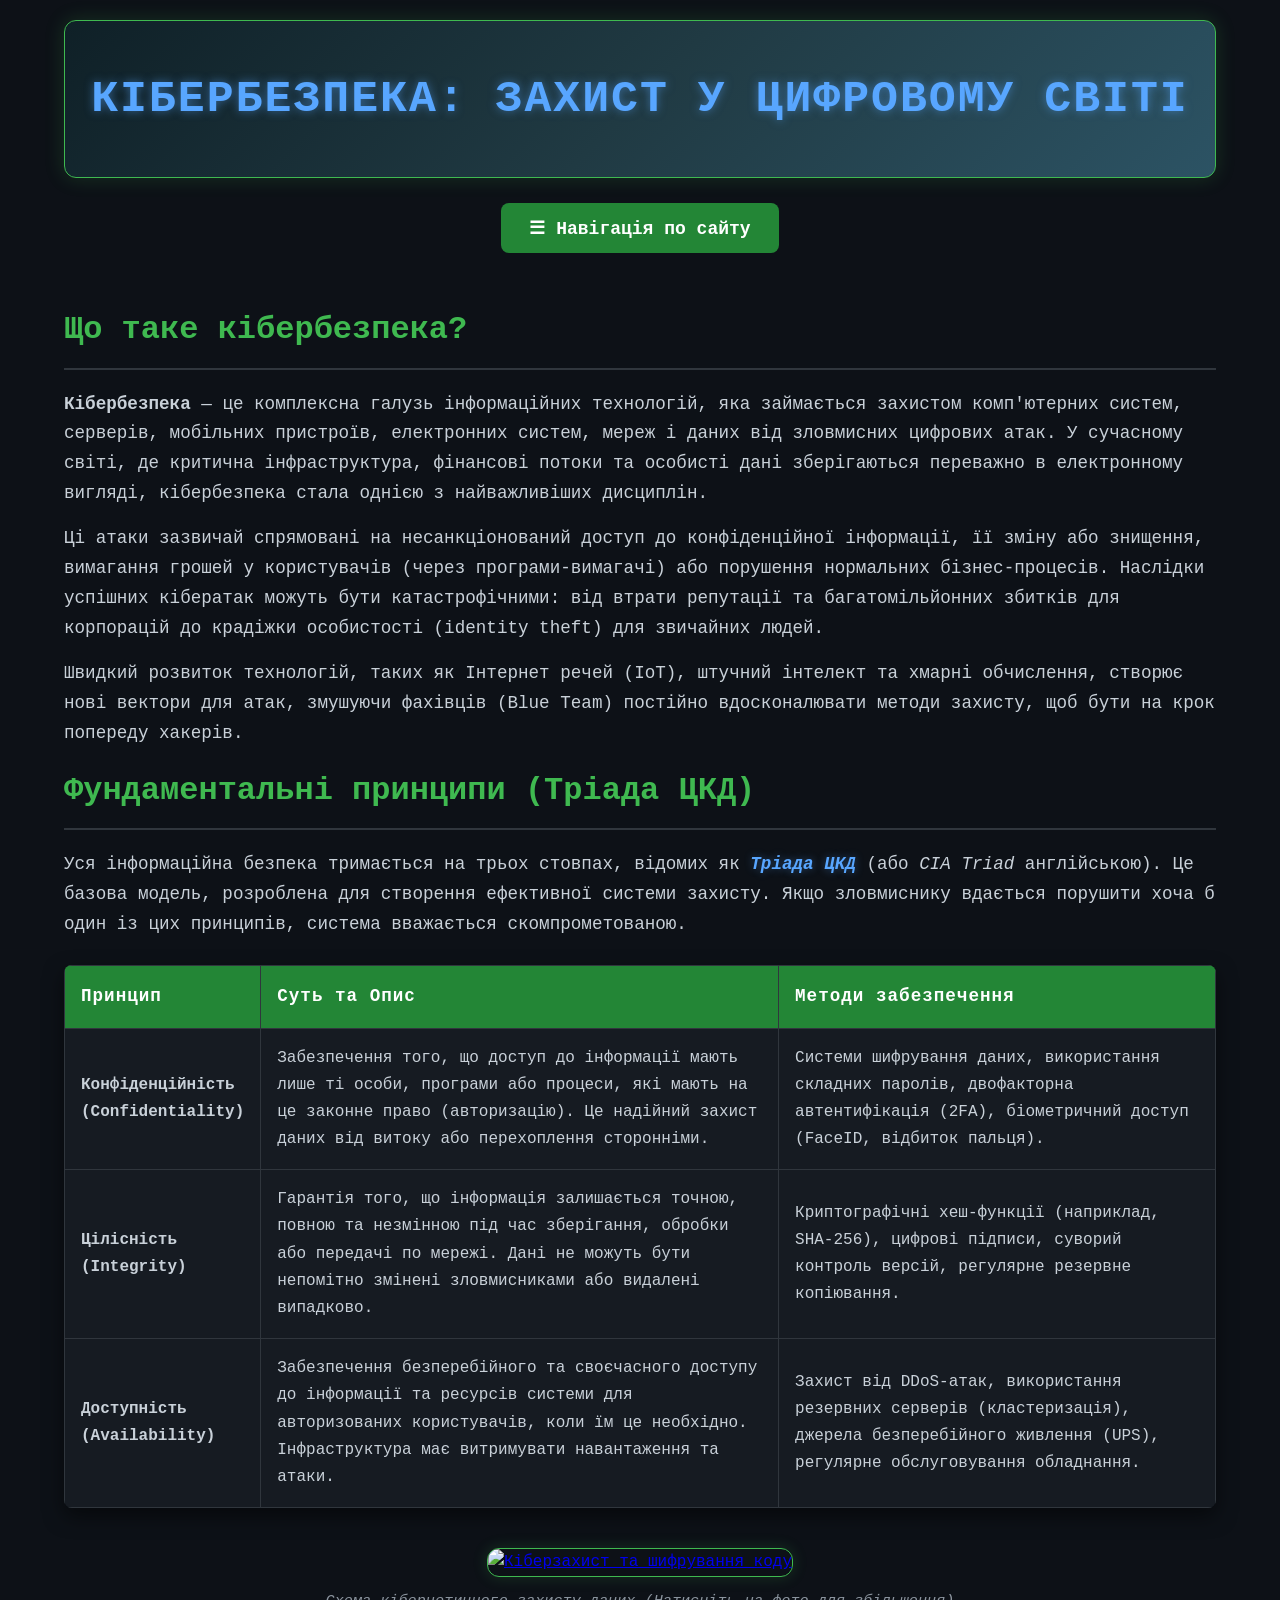
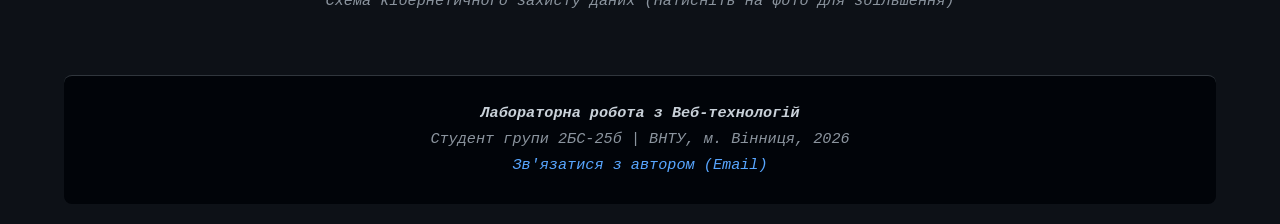
==== index.html @ d4247491 "." ====
<!DOCTYPE html>
<html lang="uk">
<head>
    <meta charset="UTF-8">
    <meta name="viewport" content="width=device-width, initial-scale=1.0">
    <title>Основи Кібербезпеки</title>
    
    <!-- Підключення зовнішнього файлу стилів (базовий дизайн) -->
    <link rel="stylesheet" type="text/css" href="style.css">
    
    <!-- Внутрішня таблиця стилів (специфічна для цієї сторінки) -->
    <style>
        /* Акценти тексту */
        .highlight-text {
            color: #ff7b72; 
            font-weight: bold;
            font-size: 1.1em;
        }
        .triad-text {
            color: #58a6ff; 
            font-style: italic;
            font-weight: bold;
            text-shadow: 0 0 8px rgba(88, 166, 255, 0.4);
        }

        /* Стилізація таблиці під темну кібер-тему */
        .cyber-table {
            width: 100%;
            border-collapse: collapse;
            margin: 25px 0;
            background-color: #161b22;
            border-radius: 8px;
            overflow: hidden;
            box-shadow: 0 8px 20px rgba(0,0,0,0.5);
        }
        .cyber-table th, .cyber-table td {
            padding: 16px;
            border: 1px solid #30363d;
            text-align: left;
        }
        .cyber-table th {
            background-color: #238636; 
            color: #ffffff;
            font-size: 1.1em;
            letter-spacing: 1px;
        }
        .cyber-table tr {
            transition: background-color 0.3s;
        }
        .cyber-table tr:hover {
            background-color: #1f2428; 
        }
        .cyber-table td b {
            color: #c9d1d9;
        }

        /* Стилізація зображення */
        .cyber-img-container {
            text-align: center;
            margin: 40px 0;
        }
        .cyber-img-container img {
            max-width: 100%;
            height: auto;
            border-radius: 12px;
            border: 1px solid #3fb950;
            box-shadow: 0 0 15px rgba(63, 185, 80, 0.2);
            transition: transform 0.4s, box-shadow 0.4s;
        }
        .cyber-img-container img:hover {
            transform: scale(1.03);
            box-shadow: 0 0 25px rgba(63, 185, 80, 0.6); 
        }
        .cyber-img-container figcaption {
            margin-top: 12px;
            color: #8b949e;
            font-size: 0.95em;
        }

        /* Посилання у футері */
        .footer a {
            color: #58a6ff;
            text-decoration: none;
            transition: color 0.3s;
        }
        .footer a:hover {
            text-decoration: underline;
            color: #79c0ff;
        }
    </style>
</head>
<body>
    <div class="wrapper">
        <header class="header">
            <h1 title="Головна сторінка порталу безпеки">Кібербезпека: Захист у цифровому світі</h1>
        </header>

        <nav>
            <div class="menuMain">
                <button class="menu">☰ Навігація по сайту</button>
                <div class="menuPopup">
                    <a href="index.html">Головна сторінка</a>
                    <a href="hackers.html">Хто такі хакери?</a>
                </div>
            </div>
        </nav>

        <main class="content">
            <article>
                <h2>Що таке кібербезпека?</h2>
                <p>
                    <b>Кібербезпека</b> — це комплексна галузь інформаційних технологій, яка займається захистом комп'ютерних систем, серверів, мобільних пристроїв, електронних систем, мереж і даних від зловмисних цифрових атак. У сучасному світі, де критична інфраструктура, фінансові потоки та особисті дані зберігаються переважно в електронному вигляді, кібербезпека стала однією з найважливіших дисциплін.
                </p>
                <p>
                    Ці атаки зазвичай спрямовані на несанкціонований доступ до конфіденційної інформації, її зміну або знищення, вимагання грошей у користувачів (через програми-вимагачі) або порушення нормальних бізнес-процесів. Наслідки успішних кібератак можуть бути катастрофічними: від втрати репутації та багатомільйонних збитків для корпорацій до крадіжки особистості (identity theft) для звичайних людей.
                </p>
                <p>
                    Швидкий розвиток технологій, таких як Інтернет речей (IoT), штучний інтелект та хмарні обчислення, створює нові вектори для атак, змушуючи фахівців (Blue Team) постійно вдосконалювати методи захисту, щоб бути на крок попереду хакерів.
                </p>

                <h2>Фундаментальні принципи (Тріада ЦКД)</h2>
                <p>Уся інформаційна безпека тримається на трьох стовпах, відомих як <span class="triad-text">Тріада ЦКД</span> (або <i>CIA Triad</i> англійською). Це базова модель, розроблена для створення ефективної системи захисту. Якщо зловмиснику вдається порушити хоча б один із цих принципів, система вважається скомпрометованою.</p>
                
                <!-- Оновлена таблиця з принципами ЦКД -->
                <table class="cyber-table">
                    <thead>
                        <tr>
                            <th>Принцип</th>
                            <th>Суть та Опис</th>
                            <th>Методи забезпечення</th>
                        </tr>
                    </thead>
                    <tbody>
                        <tr>
                            <td><b>Конфіденційність<br>(Confidentiality)</b></td>
                            <td>Забезпечення того, що доступ до інформації мають лише ті особи, програми або процеси, які мають на це законне право (авторизацію). Це надійний захист даних від витоку або перехоплення сторонніми.</td>
                            <td>Системи шифрування даних, використання складних паролів, двофакторна автентифікація (2FA), біометричний доступ (FaceID, відбиток пальця).</td>
                        </tr>
                        <tr>
                            <td><b>Цілісність<br>(Integrity)</b></td>
                            <td>Гарантія того, що інформація залишається точною, повною та незмінною під час зберігання, обробки або передачі по мережі. Дані не можуть бути непомітно змінені зловмисниками або видалені випадково.</td>
                            <td>Криптографічні хеш-функції (наприклад, SHA-256), цифрові підписи, суворий контроль версій, регулярне резервне копіювання.</td>
                        </tr>
                        <tr>
                            <td><b>Доступність<br>(Availability)</b></td>
                            <td>Забезпечення безперебійного та своєчасного доступу до інформації та ресурсів системи для авторизованих користувачів, коли їм це необхідно. Інфраструктура має витримувати навантаження та атаки.</td>
                            <td>Захист від DDoS-атак, використання резервних серверів (кластеризація), джерела безперебійного живлення (UPS), регулярне обслуговування обладнання.</td>
                        </tr>
                    </tbody>
                </table>
                
                <figure class="cyber-img-container">
                    <a href="https://images.unsplash.com/photo-1550751827-4bd374c3f58b?w=1200" target="_blank" title="Натисни на картинку, щоб відкрити її в повному розмірі у новій вкладці">
                        <img src="https://images.unsplash.com/photo-1550751827-4bd374c3f58b?w=800" alt="Кіберзахист та шифрування коду">
                    </a>
                    <figcaption><i>Схема кібернетичного захисту даних (Натисніть на фото для збільшення)</i></figcaption>
                </figure>
            </article>
        </main>

        <footer class="footer">
            <address>
                <strong>Лабораторна робота з Веб-технологій</strong><br>
                Студент групи 2БС-25б | ВНТУ, м. Вінниця, 2026<br>
                <a href="mailto:cybersec@vntu.edu.ua">Зв'язатися з автором (Email)</a>
            </address>
        </footer>
    </div>
</body>
</html>
---- style.css ----
/* ==========================================================================
   Базові налаштування: Скидання відступів та Flexbox для притискання футера
   ========================================================================== */
* {
    margin: 0;
    padding: 0;
    box-sizing: border-box;
}

html, body {
    height: 100%;
    display: flex;
    flex-direction: column;
    min-height: 100vh;
    /* Хакерський моноширинний шрифт */
    font-family: 'Consolas', 'Courier New', monospace; 
    background-color: #0d1117; /* Темний фон */
    color: #c9d1d9; /* Світло-сірий текст */
    line-height: 1.7;
}

/* ==========================================================================
   Структура сайту (Обертка, Контент)
   ========================================================================== */
.wrapper {
    flex: 1 0 auto; /* Основна частина займає весь вільний простір */
    display: flex;
    flex-direction: column;
    max-width: 1200px; /* Обмеження ширини для великих моніторів */
    width: 90%;
    margin: 0 auto;
    padding: 20px 0;
}

.content {
    flex-grow: 1; /* Дозволяє контенту розтягуватися */
    margin: 20px 0;
}

/* Заголовки та текст у контенті */
.content h2 { 
    color: #3fb950; /* Неоново-зелений */
    margin-bottom: 20px; 
    border-bottom: 2px solid #30363d; 
    padding-bottom: 10px; 
    font-size: 2em;
}

.content p { 
    margin-bottom: 15px; 
    font-size: 1.1em; 
}

/* ==========================================================================
   Оформлення шапки (Header)
   ========================================================================== */
.header {
    text-align: center;
    padding: 40px 20px;
    background: linear-gradient(135deg, #0f2027 0%, #203a43 50%, #2c5364 100%);
    border-radius: 12px;
    margin-bottom: 25px;
    border: 1px solid #3fb950;
    box-shadow: 0 0 20px rgba(63, 185, 80, 0.2);
}

.header h1 {
    color: #58a6ff;
    font-size: 2.8em;
    text-transform: uppercase;
    letter-spacing: 2px;
    text-shadow: 0 0 10px rgba(88, 166, 255, 0.5);
}

/* ==========================================================================
   Спливаюче меню (Навігація) 
   ========================================================================== */
nav {
    text-align: center;
    margin-bottom: 30px;
}

.menuMain {
    position: relative;
    display: inline-block;
}

.menu {
    background-color: #238636;
    color: white;
    padding: 14px 28px;
    font-size: 18px;
    border: none;
    border-radius: 8px;
    cursor: pointer;
    font-family: inherit;
    font-weight: bold;
    transition: background-color 0.3s, box-shadow 0.3s;
}

.menuPopup {
    display: none;
    position: absolute;
    top: calc(100% + 10px); /* Чітко фіксуємо меню під кнопкою з відступом */
    left: 50%;
    transform: translateX(-50%);
    background-color: #161b22;
    min-width: 220px;
    box-shadow: 0px 8px 24px rgba(0,0,0,0.8);
    z-index: 10;
    border: 1px solid #30363d;
    border-radius: 8px;
    /* Видалено margin-top, який створював проблему */
}

/* НЕВИДИМИЙ МІСТ: Саме це виправляє "зникнення" меню */
.menuPopup::before {
    content: "";
    position: absolute;
    top: -15px; /* Перекриває порожнечу над меню */
    left: 0;
    width: 100%;
    height: 15px;
    background: transparent;
}

.menuPopup a {
    color: #c9d1d9;
    padding: 14px 20px;
    text-decoration: none;
    display: block;
    transition: background 0.3s, color 0.3s, padding-left 0.3s;
}

/* Скруглення кутів при наведенні на перше/останнє посилання */
.menuPopup a:first-child { border-radius: 8px 8px 0 0; }
.menuPopup a:last-child { border-radius: 0 0 8px 8px; }

.menuPopup a:hover { 
    background-color: #1f2428;
    color: #58a6ff;
    padding-left: 25px; 
}

/* Активація меню при наведенні */
.menuMain:hover .menuPopup { display: block; }
.menuMain:hover .menu { 
    background-color: #2ea043; 
    box-shadow: 0 0 15px rgba(46, 160, 67, 0.5); 
}

/* ==========================================================================
   Зображення та спеціальні тексти
   ========================================================================== */
.hero-image {
    width: 100%;
    max-height: 400px;
    object-fit: cover;
    border-radius: 12px;
    margin-bottom: 30px;
    border: 1px solid #30363d;
    box-shadow: 0 8px 20px rgba(0,0,0,0.5);
}

.highlight-text {
    text-align: center; 
    font-size: 1.2em; 
    color: #8b949e; 
    margin: 30px 0;
    font-style: italic;
}

/* ==========================================================================
   Сітка карток (Сучасна альтернатива Float)
   ========================================================================== */
.clearfix {
    display: grid;
    grid-template-columns: repeat(auto-fit, minmax(300px, 1fr));
    gap: 25px;
    margin-top: 30px;
}

/* ==========================================================================
   Картки хакерів (Трансформації)
   ========================================================================== */
.hacker-card {
    background-color: #161b22;
    border: 1px solid #30363d;
    border-radius: 10px;
    padding: 25px;
    transition: transform 0.4s cubic-bezier(0.175, 0.885, 0.32, 1.275), box-shadow 0.4s, border-color 0.4s;
    position: relative;
    overflow: hidden;
    display: flex;
    flex-direction: column;
}

.hacker-card h3 { 
    margin-bottom: 15px; 
    font-size: 1.5em; 
    letter-spacing: 1px;
}

.hacker-card p { 
    font-size: 1em; 
    color: rgb(158, 158, 158); 
}

/* Кольорові смужки зліва для кожної картки (псевдоелементи) */
.hacker-card::before {
    content: "";
    position: absolute;
    top: 0; left: 0; width: 5px; height: 100%;
}
.card-white::before { background-color: wheat; box-shadow: 0 0 10px wheat; }
.card-grey::before { background-color: #8b949e; box-shadow: 0 0 10px #8b949e}
.card-black::before { background-color: #f85149; box-shadow: 0 0 10px #f85149 }
.card-kiddie::before { background-color: #d29922; box-shadow: 0 0 10px #d29922}
.card-hacktivist::before { background-color: #a371f7; box-shadow: 0 0 10px #a371f7}

/* Ефект при наведенні на картку */
.hacker-card:hover {
    transform: translateY(-12px) scale(1.02); /* Збільшення і підняття блоку */
    box-shadow: 0 15px 30px rgba(0,0,0,0.6);
    border-color: #58a6ff;
    z-index: 2;
}

/* ==========================================================================
   Підвал сайту (Footer)
   ========================================================================== */
.footer {
    flex: 0 0 auto;
    text-align: center;
    padding: 25px;
    background-color: #010409;
    border-top: 1px solid #30363d;
    color: #8b949e;
    font-size: 0.95em;
    border-radius: 8px;
    margin-top: auto; /* Виштовхує футер до самого низу */
}

.footer strong {
    color: #c9d1d9;
}
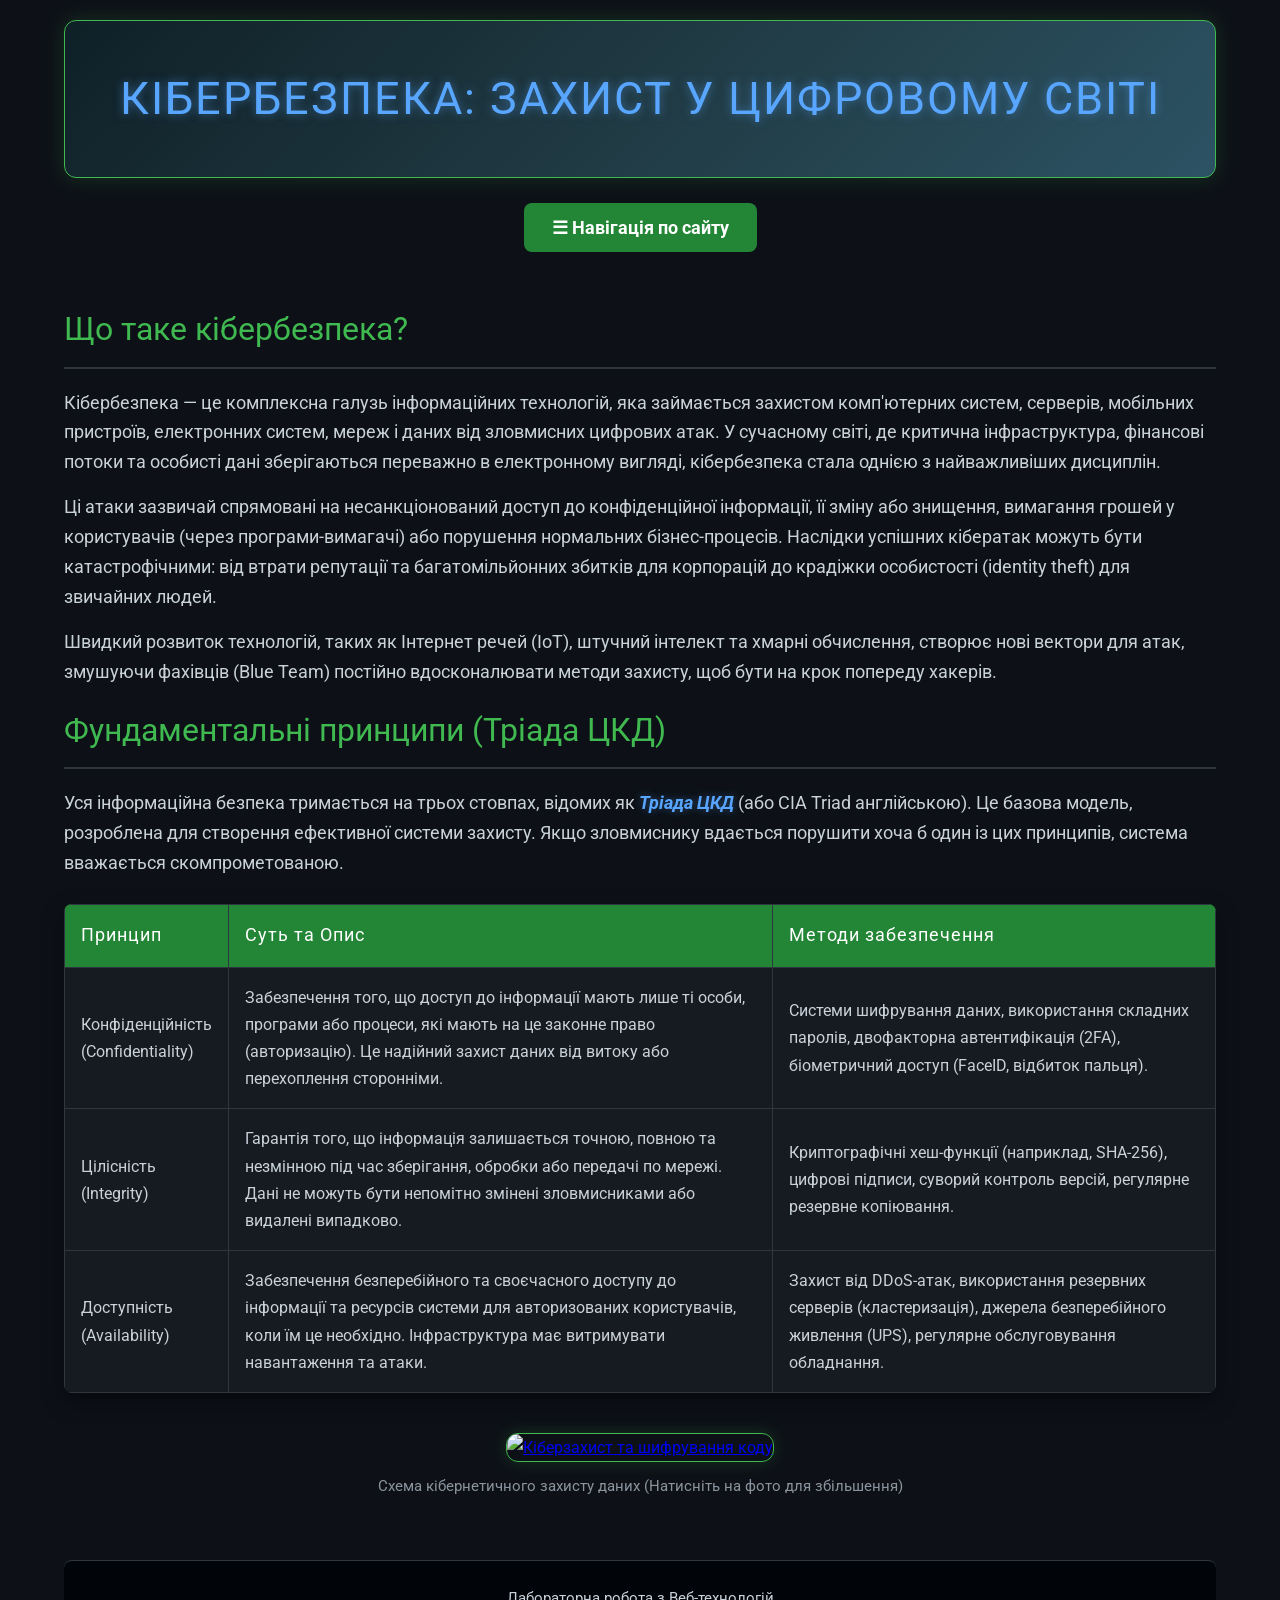
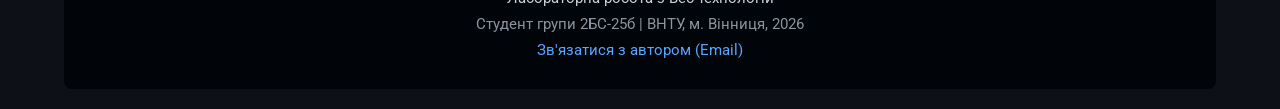
==== commit f8c4beb7: "s" ====
--- a/index.html
+++ b/index.html
@@ -87,12 +87,13 @@
             text-decoration: underline;
             color: #79c0ff;
         }
+        #asd{max-width: auto;}
     </style>
 </head>
 <body>
     <div class="wrapper">
         <header class="header">
-            <h1 title="Головна сторінка порталу безпеки">Кібербезпека: Захист у цифровому світі</h1>
+            <h1 id="asd"     title="Головна сторінка порталу безпеки">Кібербезпека: Захист у цифровому світі</h1>
         </header>
 
         <nav>
--- a/style.css
+++ b/style.css
@@ -1,10 +1,20 @@
 /* ==========================================================================
    Базові налаштування: Скидання відступів та Flexbox для притискання футера
    ========================================================================== */
+
+@import url('https://fonts.googleapis.com/css2?family=Roboto:ital,wght@0,100..900;1,100..900&display=swap');
+
+
 * {
     margin: 0;
     padding: 0;
     box-sizing: border-box;
+    font-family: "Roboto", sans-serif;
+        font-optical-sizing: auto;
+        font-weight: 400;
+        font-style: normal;
+        font-variation-settings:
+            "wdth" 100;;
 }
 
 html, body {
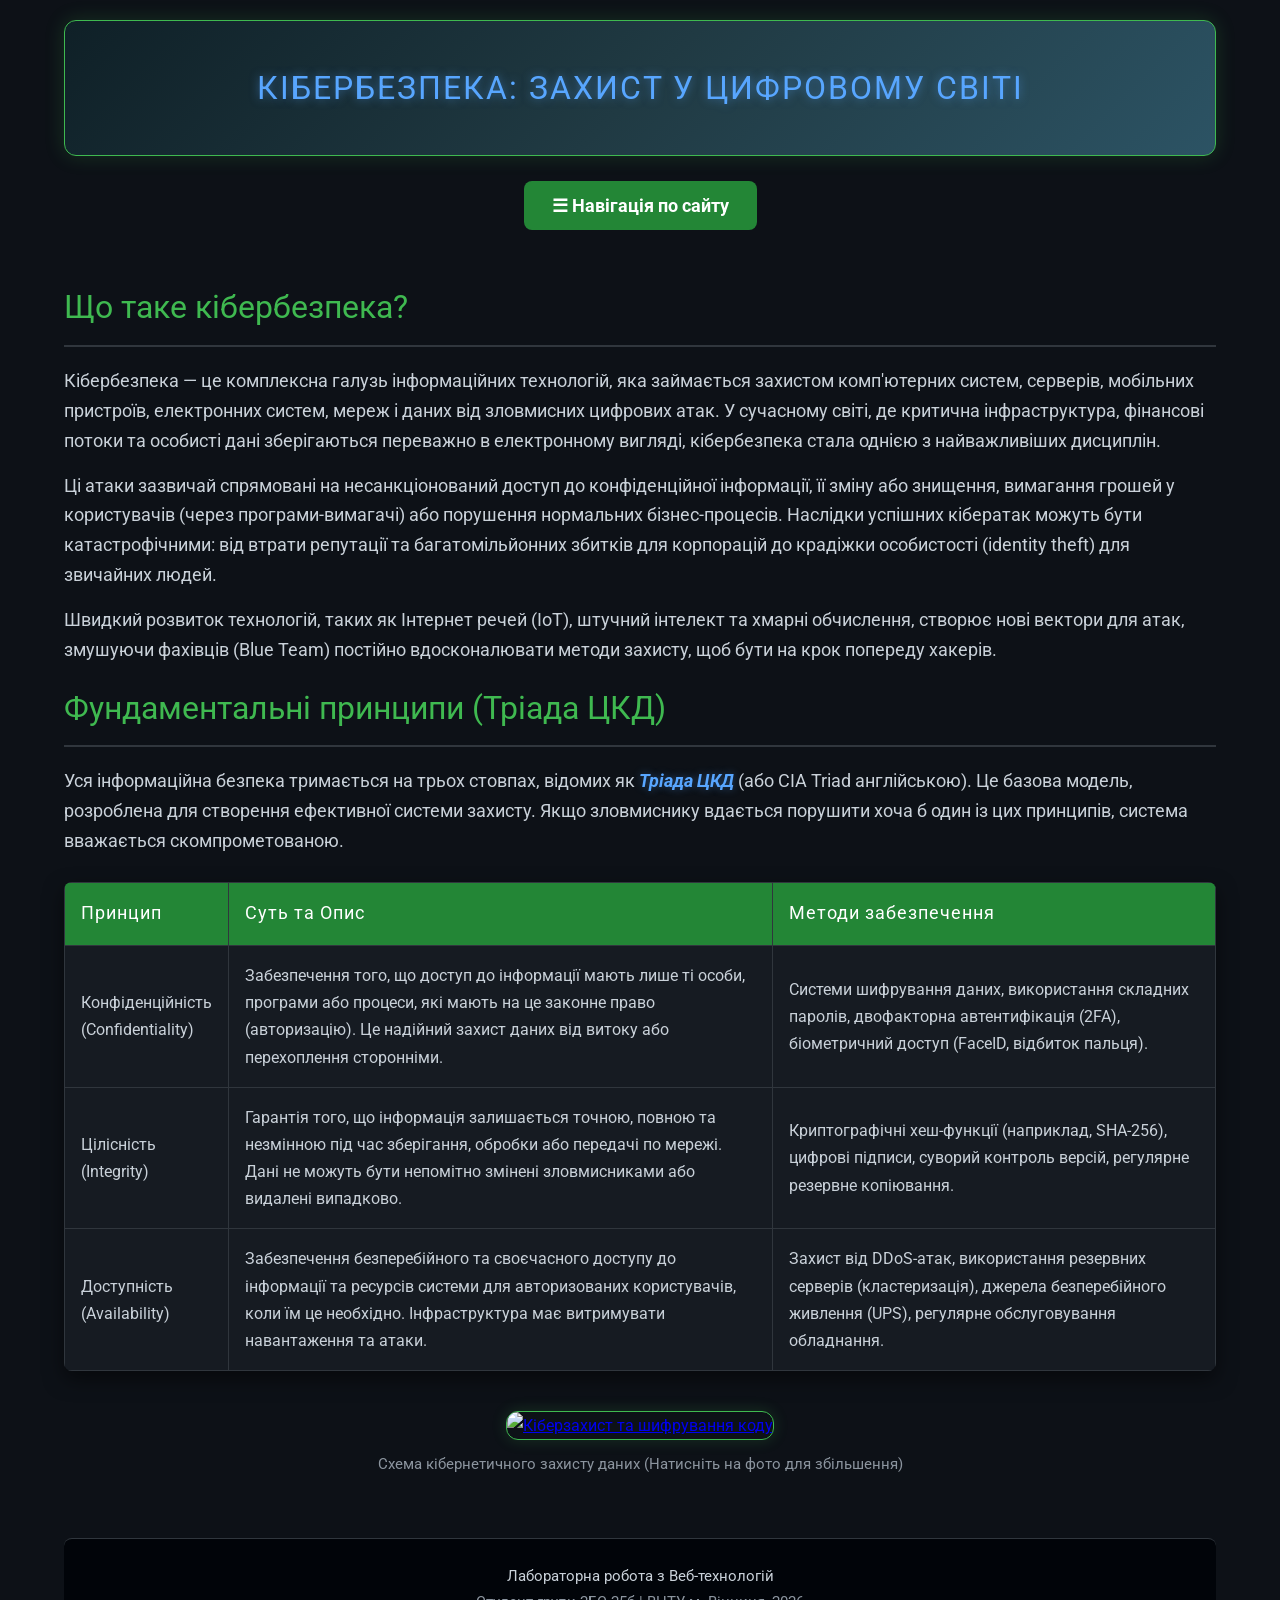
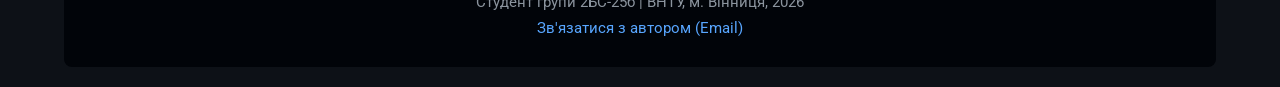
==== commit a0fea4e2: "s" ====
--- a/index.html
+++ b/index.html
@@ -87,13 +87,13 @@
             text-decoration: underline;
             color: #79c0ff;
         }
-        #asd{max-width: auto;}
+        #asd{}
     </style>
 </head>
 <body>
     <div class="wrapper">
         <header class="header">
-            <h1 id="asd"     title="Головна сторінка порталу безпеки">Кібербезпека: Захист у цифровому світі</h1>
+            <h1 id="asd"    title="Головна сторінка порталу безпеки">Кібербезпека: Захист у цифровому світі</h1>
         </header>
 
         <nav>
--- a/style.css
+++ b/style.css
@@ -76,7 +76,7 @@
 
 .header h1 {
     color: #58a6ff;
-    font-size: 2.8em;
+    /* font-size: 2.8em; */
     text-transform: uppercase;
     letter-spacing: 2px;
     text-shadow: 0 0 10px rgba(88, 166, 255, 0.5);
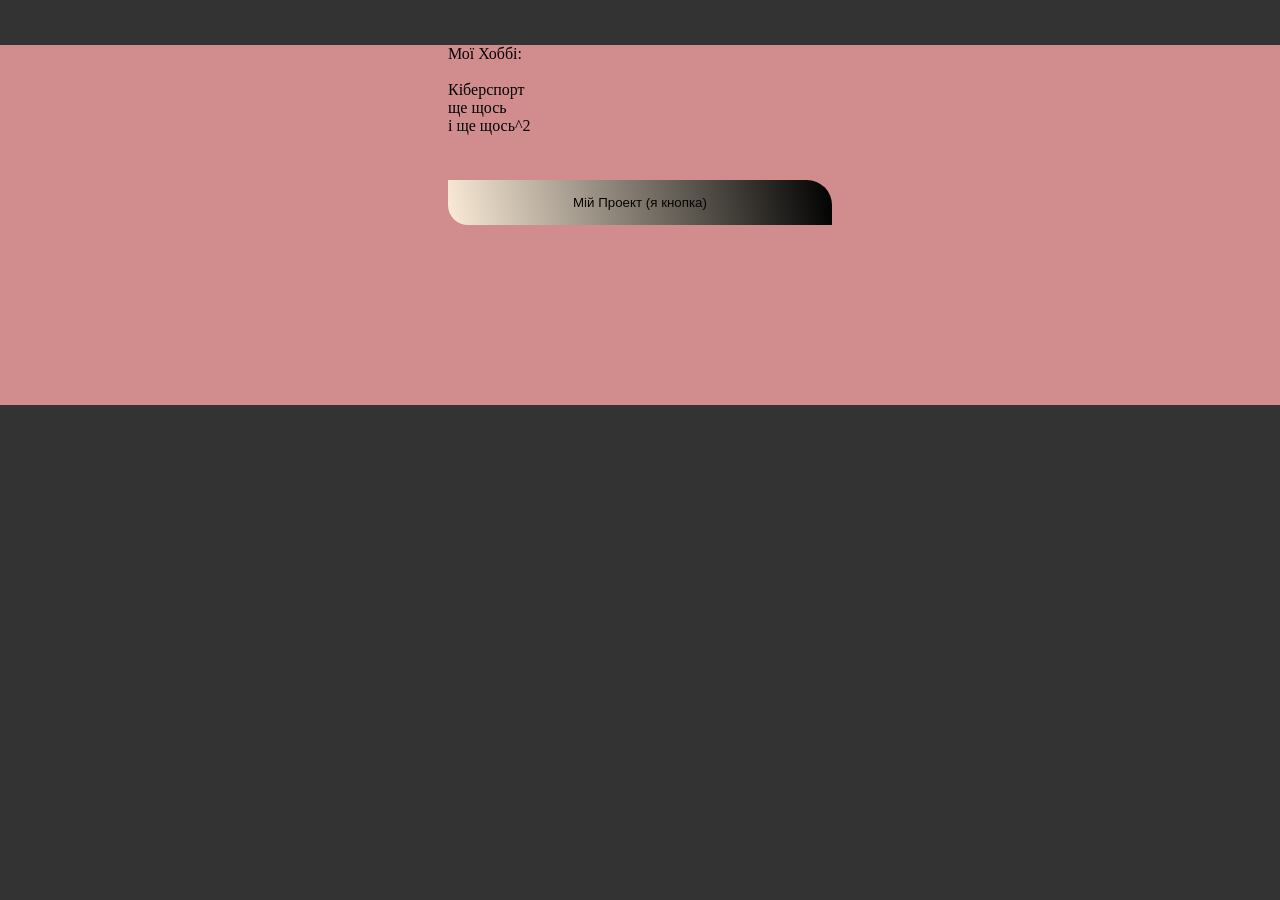
==== commit febcce68: "edit" ====
--- a/index.html
+++ b/index.html
@@ -1,171 +1,73 @@
 <!DOCTYPE html>
-<html lang="uk">
+<html lang="en">
 <head>
     <meta charset="UTF-8">
     <meta name="viewport" content="width=device-width, initial-scale=1.0">
-    <title>Основи Кібербезпеки</title>
-    
-    <!-- Підключення зовнішнього файлу стилів (базовий дизайн) -->
-    <link rel="stylesheet" type="text/css" href="style.css">
-    
-    <!-- Внутрішня таблиця стилів (специфічна для цієї сторінки) -->
+    <title>Document</title>
     <style>
-        /* Акценти тексту */
-        .highlight-text {
-            color: #ff7b72; 
-            font-weight: bold;
-            font-size: 1.1em;
+        *{
+            margin: 0;
+            padding: 0;
         }
-        .triad-text {
-            color: #58a6ff; 
-            font-style: italic;
-            font-weight: bold;
-            text-shadow: 0 0 8px rgba(88, 166, 255, 0.4);
+        body{
+            background-color: #333;
+        }
+        #header{
+            width: 100vw;
+            /* background:rgb(249, 230, 181); */
+            height: 5vh;
+            border-radius: 10px;
+        }
+        #top_btns{
+            margin: 0 auto;
+            display: flex;
+            justify-content:center;
+            align-items: center;
+        }
+        #top_btns button{
+            color: #333;
+            border: 0;
+            width: 30vw;
+            height: 5vh;
+            background: linear-gradient(80deg, antiquewhite, black);
+            color:rgb(7, 5, 2);
+            border-radius: 0 25px 0 20px;
+            margin-top:5vh;
         }
 
-        /* Стилізація таблиці під темну кібер-тему */
-        .cyber-table {
-            width: 100%;
-            border-collapse: collapse;
-            margin: 25px 0;
-            background-color: #161b22;
-            border-radius: 8px;
-            overflow: hidden;
-            box-shadow: 0 8px 20px rgba(0,0,0,0.5);
+        #main{
+            /* margin: 5vw 0 0 5vw; */
+            /* width: 40vw; */
+            background-color: rgb(209, 141, 141);
+            height: 40vh;
+            /* border-radius: 0 0 25px 0; */
+            display: flex;
+            justify-content: center;
+            padding: 0 auto;
         }
-        .cyber-table th, .cyber-table td {
-            padding: 16px;
-            border: 1px solid #30363d;
-            text-align: left;
+    </style>
+    <script>
+        function redirect() {
+            window.open("https://solohaleksej.github.io/website1234/");
         }
-        .cyber-table th {
-            background-color: #238636; 
-            color: #ffffff;
-            font-size: 1.1em;
-            letter-spacing: 1px;
-        }
-        .cyber-table tr {
-            transition: background-color 0.3s;
-        }
-        .cyber-table tr:hover {
-            background-color: #1f2428; 
-        }
-        .cyber-table td b {
-            color: #c9d1d9;
-        }
-
-        /* Стилізація зображення */
-        .cyber-img-container {
-            text-align: center;
-            margin: 40px 0;
-        }
-        .cyber-img-container img {
-            max-width: 100%;
-            height: auto;
-            border-radius: 12px;
-            border: 1px solid #3fb950;
-            box-shadow: 0 0 15px rgba(63, 185, 80, 0.2);
-            transition: transform 0.4s, box-shadow 0.4s;
-        }
-        .cyber-img-container img:hover {
-            transform: scale(1.03);
-            box-shadow: 0 0 25px rgba(63, 185, 80, 0.6); 
-        }
-        .cyber-img-container figcaption {
-            margin-top: 12px;
-            color: #8b949e;
-            font-size: 0.95em;
-        }
-
-        /* Посилання у футері */
-        .footer a {
-            color: #58a6ff;
-            text-decoration: none;
-            transition: color 0.3s;
-        }
-        .footer a:hover {
-            text-decoration: underline;
-            color: #79c0ff;
-        }
-        #asd{}
-    </style>
+    </script>
 </head>
 <body>
-    <div class="wrapper">
-        <header class="header">
-            <h1 id="asd"    title="Головна сторінка порталу безпеки">Кібербезпека: Захист у цифровому світі</h1>
-        </header>
-
-        <nav>
-            <div class="menuMain">
-                <button class="menu">☰ Навігація по сайту</button>
-                <div class="menuPopup">
-                    <a href="index.html">Головна сторінка</a>
-                    <a href="hackers.html">Хто такі хакери?</a>
+    <div id="header">
+    </div>
+    <div id="main">
+        <div id="hobbies">
+            Мої Хоббі:
+            <br>
+            <br>
+                <div id="hobbies">
+                    Кіберспорт<br>ще щось<br>і ще щось^2
                 </div>
+            <div id="top_btns">
+                <button onclick="redirect()">Мій Проект (я кнопка)</button>
             </div>
-        </nav>
-
-        <main class="content">
-            <article>
-                <h2>Що таке кібербезпека?</h2>
-                <p>
-                    <b>Кібербезпека</b> — це комплексна галузь інформаційних технологій, яка займається захистом комп'ютерних систем, серверів, мобільних пристроїв, електронних систем, мереж і даних від зловмисних цифрових атак. У сучасному світі, де критична інфраструктура, фінансові потоки та особисті дані зберігаються переважно в електронному вигляді, кібербезпека стала однією з найважливіших дисциплін.
-                </p>
-                <p>
-                    Ці атаки зазвичай спрямовані на несанкціонований доступ до конфіденційної інформації, її зміну або знищення, вимагання грошей у користувачів (через програми-вимагачі) або порушення нормальних бізнес-процесів. Наслідки успішних кібератак можуть бути катастрофічними: від втрати репутації та багатомільйонних збитків для корпорацій до крадіжки особистості (identity theft) для звичайних людей.
-                </p>
-                <p>
-                    Швидкий розвиток технологій, таких як Інтернет речей (IoT), штучний інтелект та хмарні обчислення, створює нові вектори для атак, змушуючи фахівців (Blue Team) постійно вдосконалювати методи захисту, щоб бути на крок попереду хакерів.
-                </p>
-
-                <h2>Фундаментальні принципи (Тріада ЦКД)</h2>
-                <p>Уся інформаційна безпека тримається на трьох стовпах, відомих як <span class="triad-text">Тріада ЦКД</span> (або <i>CIA Triad</i> англійською). Це базова модель, розроблена для створення ефективної системи захисту. Якщо зловмиснику вдається порушити хоча б один із цих принципів, система вважається скомпрометованою.</p>
-                
-                <!-- Оновлена таблиця з принципами ЦКД -->
-                <table class="cyber-table">
-                    <thead>
-                        <tr>
-                            <th>Принцип</th>
-                            <th>Суть та Опис</th>
-                            <th>Методи забезпечення</th>
-                        </tr>
-                    </thead>
-                    <tbody>
-                        <tr>
-                            <td><b>Конфіденційність<br>(Confidentiality)</b></td>
-                            <td>Забезпечення того, що доступ до інформації мають лише ті особи, програми або процеси, які мають на це законне право (авторизацію). Це надійний захист даних від витоку або перехоплення сторонніми.</td>
-                            <td>Системи шифрування даних, використання складних паролів, двофакторна автентифікація (2FA), біометричний доступ (FaceID, відбиток пальця).</td>
-                        </tr>
-                        <tr>
-                            <td><b>Цілісність<br>(Integrity)</b></td>
-                            <td>Гарантія того, що інформація залишається точною, повною та незмінною під час зберігання, обробки або передачі по мережі. Дані не можуть бути непомітно змінені зловмисниками або видалені випадково.</td>
-                            <td>Криптографічні хеш-функції (наприклад, SHA-256), цифрові підписи, суворий контроль версій, регулярне резервне копіювання.</td>
-                        </tr>
-                        <tr>
-                            <td><b>Доступність<br>(Availability)</b></td>
-                            <td>Забезпечення безперебійного та своєчасного доступу до інформації та ресурсів системи для авторизованих користувачів, коли їм це необхідно. Інфраструктура має витримувати навантаження та атаки.</td>
-                            <td>Захист від DDoS-атак, використання резервних серверів (кластеризація), джерела безперебійного живлення (UPS), регулярне обслуговування обладнання.</td>
-                        </tr>
-                    </tbody>
-                </table>
-                
-                <figure class="cyber-img-container">
-                    <a href="https://images.unsplash.com/photo-1550751827-4bd374c3f58b?w=1200" target="_blank" title="Натисни на картинку, щоб відкрити її в повному розмірі у новій вкладці">
-                        <img src="https://images.unsplash.com/photo-1550751827-4bd374c3f58b?w=800" alt="Кіберзахист та шифрування коду">
-                    </a>
-                    <figcaption><i>Схема кібернетичного захисту даних (Натисніть на фото для збільшення)</i></figcaption>
-                </figure>
-            </article>
-        </main>
-
-        <footer class="footer">
-            <address>
-                <strong>Лабораторна робота з Веб-технологій</strong><br>
-                Студент групи 2БС-25б | ВНТУ, м. Вінниця, 2026<br>
-                <a href="mailto:cybersec@vntu.edu.ua">Зв'язатися з автором (Email)</a>
-            </address>
-        </footer>
+        </div>
     </div>
+    <div id="footer"></div>
 </body>
 </html>
